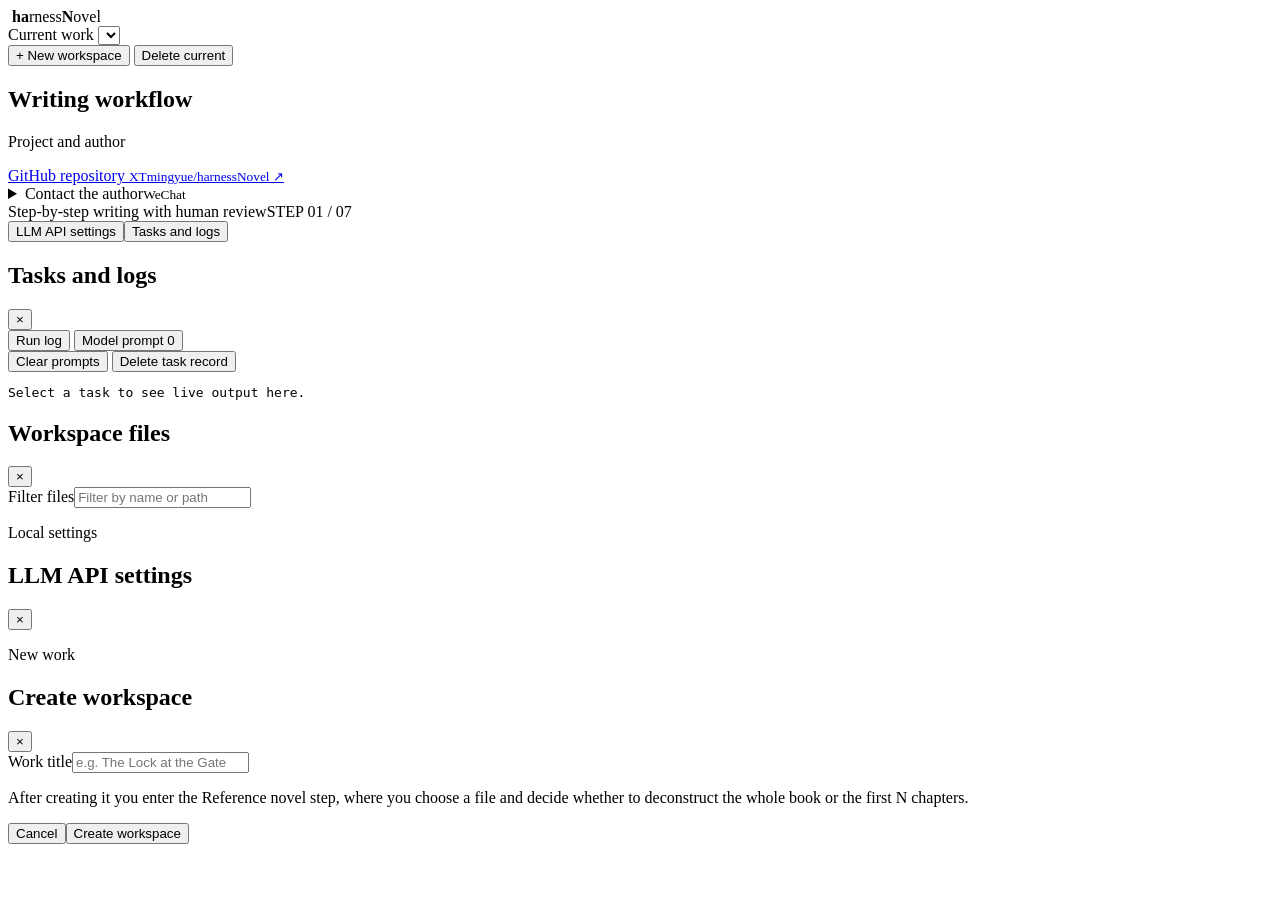
==== webui/static/index.html @ 3a7233dd "move to english" ====
<!doctype html>
<html lang="en">
  <head>
    <meta charset="UTF-8" />
    <meta name="viewport" content="width=device-width, initial-scale=1.0" />
    <meta name="theme-color" content="#f5f7f5" />
    <link rel="icon" href="/assets/favicon.svg" type="image/svg+xml" />
    <title>HarnessNovel Workbench</title>
  <link rel="stylesheet" href="/assets/wizard-v0.css?v=48" />
  </head>
  <body>
    <div class="wizard-shell">
      <aside class="rail">
        <div class="brand-lockup" aria-label="HarnessNovel">
          <img class="brand-mark" src="/assets/favicon.svg" alt="" />
          <span class="brand-name"><strong>h</strong><strong>a</strong><span>rness</span><strong>N</strong><span>ovel</span></span>
        </div>
        <div class="workspace-switch">
          <label class="rail-label" for="workspace-select">Current work</label>
          <select id="workspace-select" class="workspace-select"></select>
          <div class="rail-workspace-actions">
            <button id="new-workspace" class="rail-new" type="button">+ New workspace</button>
            <button id="delete-workspace" class="rail-delete" type="button">Delete current</button>
          </div>
        </div>
        <nav class="workflow-nav" aria-label="Writing workflow">
          <h2>Writing workflow</h2>
          <div id="workflow-list"></div>
        </nav>
        <section class="rail-about" aria-label="Project and author">
          <p class="rail-about-label">Project and author</p>
          <a class="rail-project-link" href="https://github.com/XTmingyue/harnessNovel" target="_blank" rel="noopener noreferrer">
            <span>GitHub repository</span>
            <small>XTmingyue/harnessNovel&nbsp;↗</small>
          </a>
          <details class="rail-contact">
            <summary><span>Contact the author</span><small>WeChat</small></summary>
            <div class="rail-contact-body">
              <img src="/assets/author-wechat.jpg" alt="Author WeChat QR code" />
              <p>Scan to follow 飞鸟onTheWay</p>
            </div>
          </details>
        </section>
      </aside>
      <main class="stage">
        <header class="stagebar">
          <div class="stagebar-left"><span class="stage-path">Step-by-step writing with human review</span><span class="stage-separator"></span><span id="step-count" class="step-count">STEP 01 / 07</span></div>
          <div class="stagebar-right"><button id="open-settings" class="drawer-button" type="button">LLM API settings</button><button id="open-task-drawer" class="drawer-button" type="button">Tasks and logs</button></div>
        </header>
        <div id="step-canvas" class="step-canvas"></div>
      </main>
    </div>
    <div id="drawer-scrim" class="drawer-scrim"></div>
    <aside id="task-drawer" class="drawer" aria-label="Tasks and logs">
      <div class="drawer-header"><h2>Tasks and logs</h2><button id="close-task-drawer" class="drawer-close" type="button" title="Close">&times;</button></div>
      <div id="drawer-tasks" class="drawer-list"></div>
      <div class="drawer-view-tabs" role="tablist">
        <button class="active" type="button" data-task-view="log">Run log</button>
        <button type="button" data-task-view="prompt">Model prompt <span id="drawer-prompt-count">0</span></button>
      </div>
      <div class="drawer-history-actions">
        <button id="clear-workspace-prompts" type="button">Clear prompts</button>
        <button id="delete-current-task" class="danger" type="button">Delete task record</button>
      </div>
      <pre id="drawer-log" class="drawer-log">Select a task to see live output here.</pre>
      <div id="drawer-prompts" class="drawer-prompts" hidden><p class="drawer-prompt-empty">This task has not called a model yet.</p></div>
    </aside>
    <dialog id="prompt-dialog" class="prompt-dialog">
      <header><div><p id="prompt-dialog-meta">Model call</p><h2>Actual input prompt</h2></div><button id="close-prompt-dialog" class="drawer-close" type="button" title="Close">&times;</button></header>
      <div id="prompt-dialog-list" class="prompt-dialog-list"></div>
      <footer><button id="copy-current-prompt" class="secondary-button" type="button">Copy current prompt</button></footer>
    </dialog>
    <div id="file-scrim" class="file-scrim"></div>
    <aside id="file-browser" class="file-browser" aria-label="Workspace files">
      <div class="drawer-header"><h2>Workspace files</h2><button id="close-file-browser" class="drawer-close" type="button" title="Close">&times;</button></div>
      <label class="file-search-label" for="file-search">Filter files<input id="file-search" type="search" placeholder="Filter by name or path" /></label>
      <div id="file-browser-list" class="file-browser-list"></div>
    </aside>
    <div id="settings-scrim" class="settings-scrim"></div>
    <aside id="settings-panel" class="settings-panel" aria-label="LLM API settings" aria-hidden="true">
      <header class="settings-header"><div><p>Local settings</p><h2>LLM API settings</h2></div><button id="close-settings" class="drawer-close" type="button" title="Close">&times;</button></header>
      <div id="settings-content" class="settings-content"></div>
    </aside>
    <div id="workspace-scrim" class="workspace-scrim"></div>
    <section id="workspace-panel" class="workspace-panel" aria-label="New workspace" aria-hidden="true">
      <header class="settings-header"><div><p>New work</p><h2>Create workspace</h2></div><button id="close-workspace-panel" class="drawer-close" type="button" title="Close">&times;</button></header>
      <form id="new-workspace-form" class="workspace-form">
        <label>Work title<input id="new-workspace-name" name="workspace" maxlength="80" autocomplete="off" placeholder="e.g. The Lock at the Gate" required /></label>
        <p class="workspace-note">After creating it you enter the Reference novel step, where you choose a file and decide whether to deconstruct the whole book or the first N chapters.</p>
        <div class="workspace-actions"><button id="cancel-workspace" class="secondary-button" type="button">Cancel</button><button class="primary-button" type="submit">Create workspace</button></div>
      </form>
    </section>
    <div id="toast" class="toast" role="status" aria-live="polite"></div>
  <script src="/assets/wizard-v0.js?v=48"></script>
  </body>
</html>
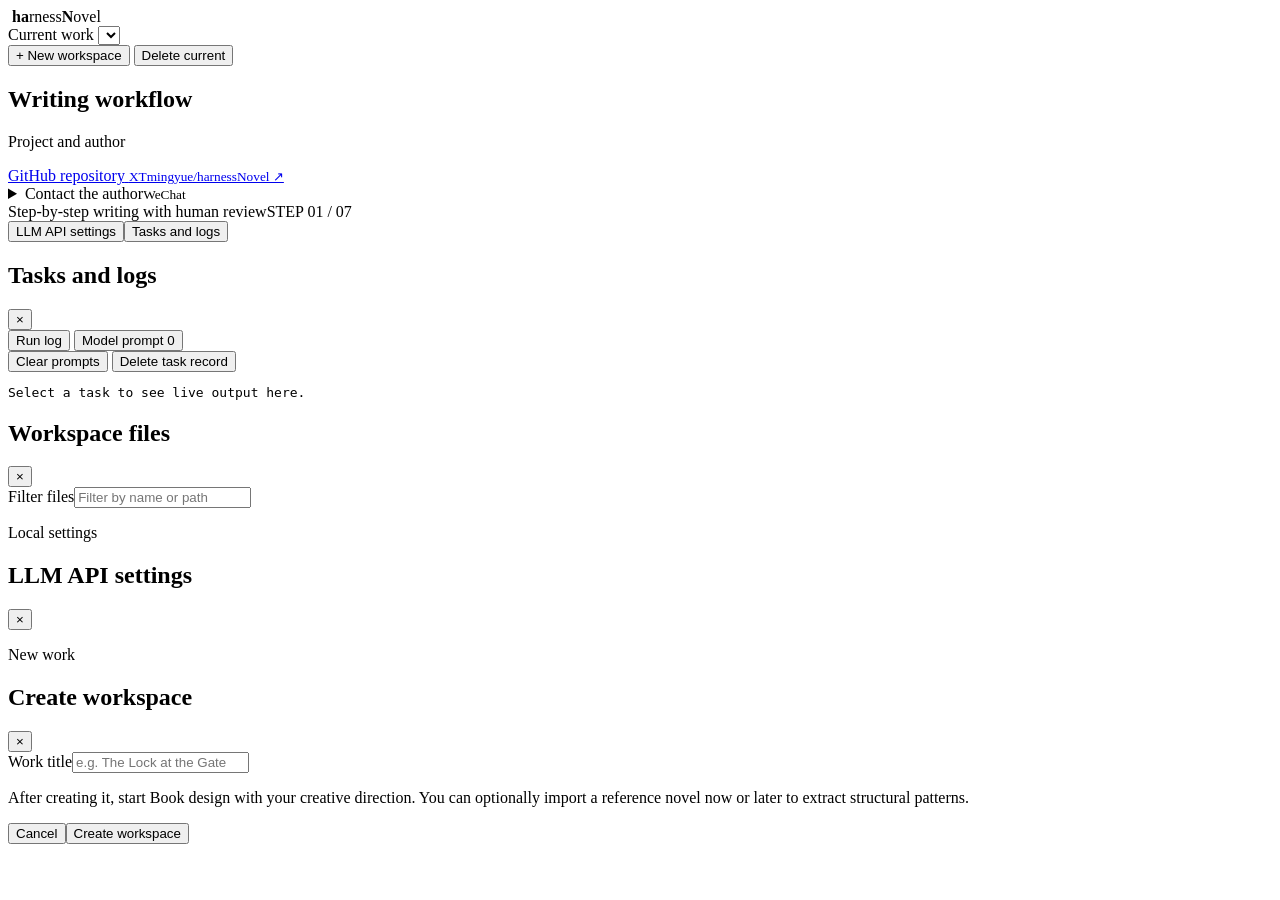
==== commit 49cc2a66: "World-knowledge chat, design-chat questions and parallel critics Recovered from the 2026-09-19 Grok/" ====
--- a/webui/static/index.html
+++ b/webui/static/index.html
@@ -6,7 +6,7 @@
     <meta name="theme-color" content="#f5f7f5" />
     <link rel="icon" href="/assets/favicon.svg" type="image/svg+xml" />
     <title>HarnessNovel Workbench</title>
-  <link rel="stylesheet" href="/assets/wizard-v0.css?v=48" />
+  <link rel="stylesheet" href="/assets/wizard-v0.css?v=53" />
   </head>
   <body>
     <div class="wizard-shell">
@@ -37,7 +37,7 @@
             <summary><span>Contact the author</span><small>WeChat</small></summary>
             <div class="rail-contact-body">
               <img src="/assets/author-wechat.jpg" alt="Author WeChat QR code" />
-              <p>Scan to follow 飞鸟onTheWay</p>
+              <p>Scan to follow Fei Niao on the Way</p>
             </div>
           </details>
         </section>
@@ -86,11 +86,13 @@
       <header class="settings-header"><div><p>New work</p><h2>Create workspace</h2></div><button id="close-workspace-panel" class="drawer-close" type="button" title="Close">&times;</button></header>
       <form id="new-workspace-form" class="workspace-form">
         <label>Work title<input id="new-workspace-name" name="workspace" maxlength="80" autocomplete="off" placeholder="e.g. The Lock at the Gate" required /></label>
-        <p class="workspace-note">After creating it you enter the Reference novel step, where you choose a file and decide whether to deconstruct the whole book or the first N chapters.</p>
+        <p class="workspace-note">After creating it, start Book design with your creative direction. You can optionally import a reference novel now or later to extract structural patterns.</p>
         <div class="workspace-actions"><button id="cancel-workspace" class="secondary-button" type="button">Cancel</button><button class="primary-button" type="submit">Create workspace</button></div>
       </form>
     </section>
     <div id="toast" class="toast" role="status" aria-live="polite"></div>
-  <script src="/assets/wizard-v0.js?v=48"></script>
+  <script src="/assets/wizard-v0.js?v=57"></script>
+  <script src="/assets/world-chat.js?v=2"></script>
+  <script src="/assets/design-lenses.js?v=1"></script>
   </body>
 </html>
